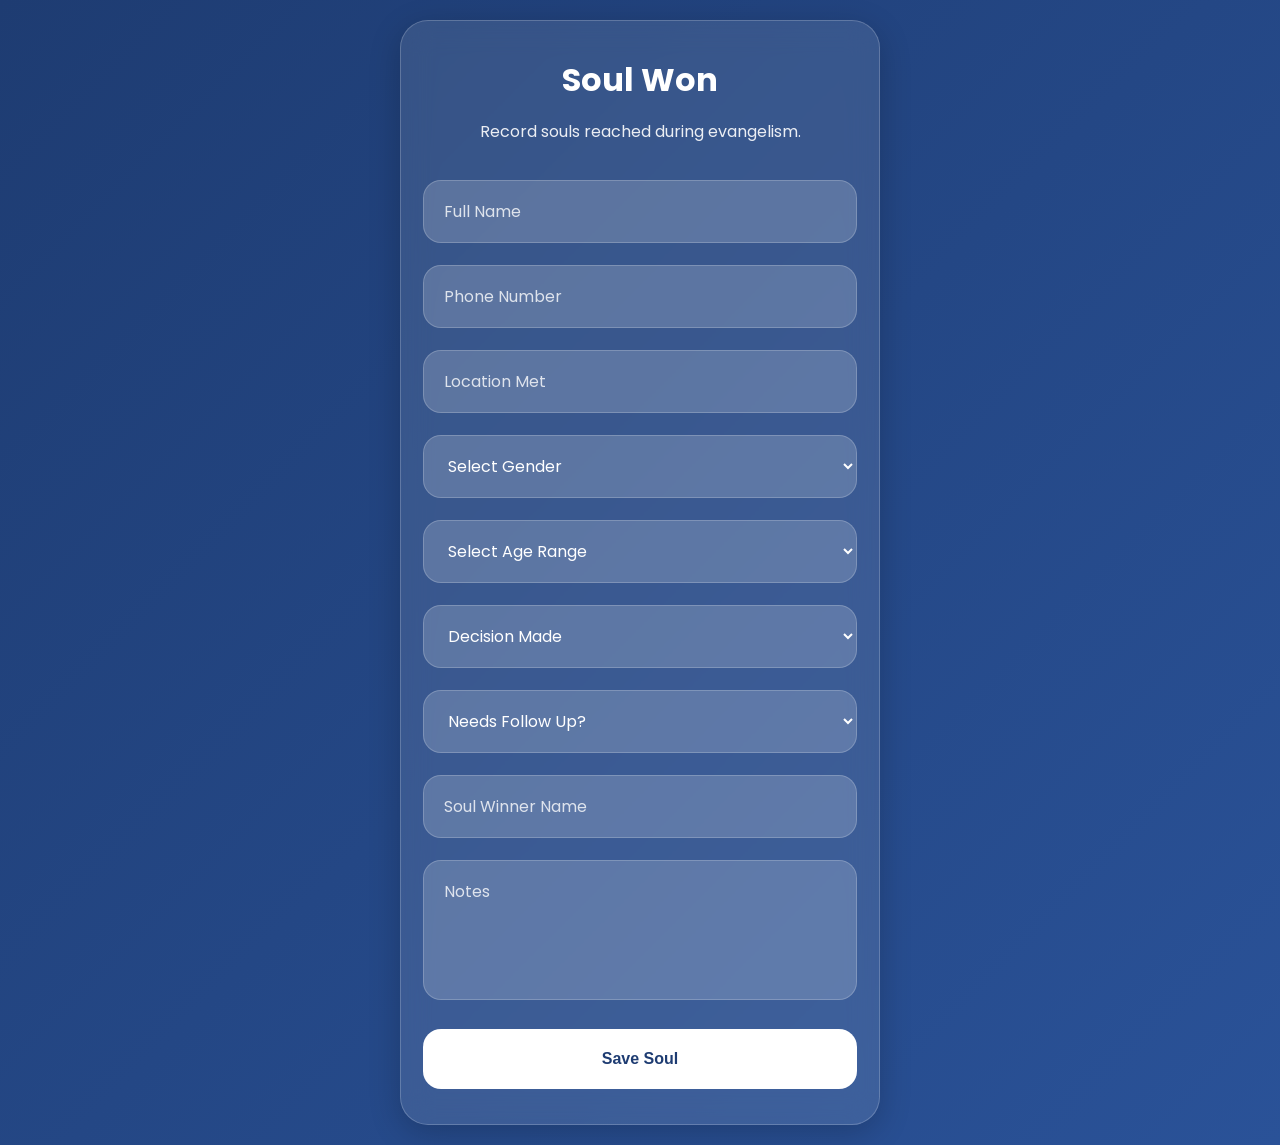
==== soul.html @ a4ec6edf "Update soul.html" ====
<!DOCTYPE html>
<html lang="en">
<head>
  <meta charset="UTF-8" />
  <meta name="viewport" content="width=device-width, initial-scale=1.0"/>

  <title>Soul Won</title>

  <link rel="stylesheet" href="css/style.css"/>

  <link
    href="https://fonts.googleapis.com/css2?family=Poppins:wght@300;400;500;600;700&display=swap"
    rel="stylesheet"
  />
</head>

<body>

  <div class="container">

    <div class="glass-card form-card">

      <h1>Soul Won</h1>

      <p class="subtitle">
        Record souls reached during evangelism.
      </p>

      <form id="soulForm">

        <div class="form-group">
          <input type="text" name="fullName" placeholder="Full Name" required />
        </div>

        <div class="form-group">
          <input type="tel" name="phone" placeholder="Phone Number" />
        </div>

        <div class="form-group">
          <input type="text" name="locationMet" placeholder="Location Met" required />
        </div>

        <div class="form-group">
          <select name="gender" required>
            <option value="">Select Gender</option>
            <option value="Male">Male</option>
            <option value="Female">Female</option>
          </select>
        </div>

        <div class="form-group">
          <select name="ageRange" required>
            <option value="">Select Age Range</option>
            <option value="Under 18">Under 18</option>
            <option value="18 - 25">18 - 25</option>
            <option value="26 - 35">26 - 35</option>
            <option value="36 - 50">36 - 50</option>
            <option value="50+">50+</option>
          </select>
        </div>

        <div class="form-group">
          <select name="decisionMade" required>
            <option value="">Decision Made</option>
            <option value="Accepted Christ">Accepted Christ</option>
            <option value="Rededicated Life">Rededicated Life</option>
            <option value="Requested Prayer">Requested Prayer</option>
          </select>
        </div>

        <div class="form-group">
          <select name="followUp" required>
            <option value="">Needs Follow Up?</option>
            <option value="Yes">Yes</option>
            <option value="No">No</option>
          </select>
        </div>

        <div class="form-group">
          <input type="text" name="soulWinner" placeholder="Soul Winner Name" required />
        </div>

        <div class="form-group">
          <textarea name="notes" placeholder="Notes"></textarea>
        </div>

        <button type="submit" class="submit-btn">
          Save Soul
        </button>

      </form>

    </div>

  </div>

  <script>

    const scriptURL = "https://script.google.com/macros/s/AKfycby_2ZE2QAvET0IisTivTSOlctYFSthi-xSe98Mjjz66hiASaiG5iJWoSbt6cfTe9gZ2/exec
";

    document
      .getElementById("soulForm")
      .addEventListener("submit", async function(e) {

        e.preventDefault();

        const button = document.querySelector(".submit-btn");

        button.innerText = "Saving...";
        button.disabled = true;

        const formData = new FormData(this);

        const data = Object.fromEntries(formData.entries());

        try {

          await fetch(scriptURL + "?sheet=soul", {

            method: "POST",

            headers: {
              "Content-Type": "application/json"
            },

            body: JSON.stringify(data)

          });

          window.location.href = "success.html";

        }

        catch(error) {

          console.error(error);

          alert("Submission failed");

          button.innerText = "Save Soul";
          button.disabled = false;

        }

      });

  </script>

</body>
</html>
---- css/style.css ----
*{
  margin:0;
  padding:0;
  box-sizing:border-box;
}

body{
  font-family:'Poppins',sans-serif;
  min-height:100vh;
  background:linear-gradient(
    135deg,
    #1e3c72,
    #2a5298
  );
  display:flex;
  justify-content:center;
  align-items:center;
  padding:20px;
  color:white;
}

.container{
  width:100%;
  max-width:480px;
}

.glass-card{
  background:rgba(255,255,255,0.1);
  backdrop-filter:blur(15px);
  border:1px solid rgba(255,255,255,0.2);
  border-radius:28px;
  padding:40px 24px;
  text-align:center;
  box-shadow:0 8px 32px rgba(0,0,0,0.2);
  animation:fadeIn 0.8s ease;
}

.logo{
  width:100px;
  height:100px;
  margin:0 auto 24px;
  border-radius:50%;
  background:rgba(255,255,255,0.15);
  display:flex;
  align-items:center;
  justify-content:center;
  font-size:42px;
}

h1{
  font-size:2rem;
  margin-bottom:14px;
  font-weight:700;
}

.subtitle{
  font-size:1rem;
  line-height:1.7;
  opacity:0.9;
  margin-bottom:35px;
}

.button-group{
  display:flex;
  flex-direction:column;
  gap:18px;
}

.main-btn,
.secondary-btn{
  text-decoration:none;
  min-height:60px;
  padding:18px;
  border-radius:18px;
  font-weight:600;
  font-size:1rem;
  transition:0.3s ease;
  display:flex;
  justify-content:center;
  align-items:center;
}

.main-btn{
  background:white;
  color:#1e3c72;
}

.main-btn:hover{
  transform:translateY(-2px);
}

.secondary-btn{
  background:rgba(255,255,255,0.15);
  color:white;
  border:1px solid rgba(255,255,255,0.2);
}

.secondary-btn:hover{
  background:rgba(255,255,255,0.25);
}

.form-card{
  padding:35px 22px;
}

.form-group{
  margin-bottom:22px;
}

input,
select,
textarea{
  width:100%;
  min-height:60px;
  padding:18px 20px;
  border:none;
  border-radius:18px;
  font-size:1rem;
  font-family:'Poppins',sans-serif;
  outline:none;
  background:rgba(255,255,255,0.18);
  color:white;
  border:1px solid rgba(255,255,255,0.2);
}

input::placeholder,
textarea::placeholder{
  color:rgba(255,255,255,0.8);
}

select{
  color:white;
}

option{
  color:black;
}

textarea{
  resize:none;
  min-height:140px;
}

.submit-btn{
  width:100%;
  min-height:60px;
  padding:18px;
  border:none;
  border-radius:18px;
  background:white;
  color:#1e3c72;
  font-weight:700;
  font-size:1rem;
  cursor:pointer;
  transition:0.3s ease;
}

.submit-btn:hover{
  transform:translateY(-2px);
}

@keyframes fadeIn{
  from{
    opacity:0;
    transform:translateY(20px);
  }

  to{
    opacity:1;
    transform:translateY(0);
  }
}

@media (max-width:480px){

  .glass-card{
    padding:32px 18px;
  }

  h1{
    font-size:1.7rem;
  }

}
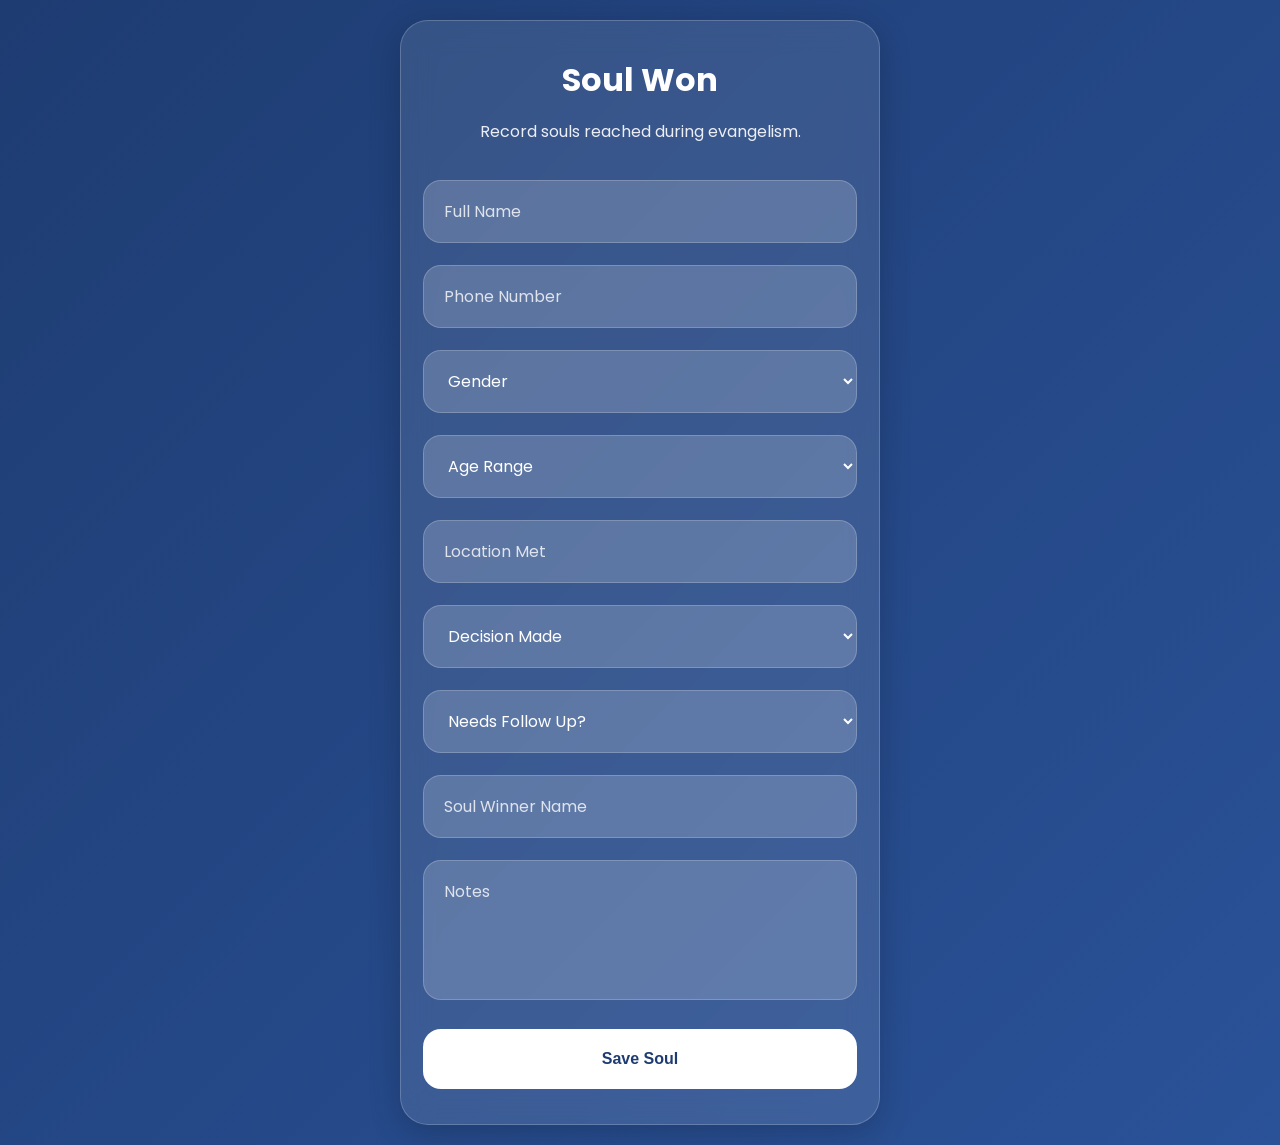
==== commit dbfce1ec: "Update soul.html" ====
--- a/soul.html
+++ b/soul.html
@@ -1,17 +1,27 @@
 <!DOCTYPE html>
 <html lang="en">
+
 <head>
-  <meta charset="UTF-8" />
-  <meta name="viewport" content="width=device-width, initial-scale=1.0"/>
+
+  <meta charset="UTF-8">
+
+  <meta
+    name="viewport"
+    content="width=device-width, initial-scale=1.0"
+  >
 
   <title>Soul Won</title>
 
-  <link rel="stylesheet" href="css/style.css"/>
+  <link
+    rel="stylesheet"
+    href="css/style.css"
+  >
 
   <link
     href="https://fonts.googleapis.com/css2?family=Poppins:wght@300;400;500;600;700&display=swap"
     rel="stylesheet"
-  />
+  >
+
 </head>
 
 <body>
@@ -29,62 +39,143 @@
       <form id="soulForm">
 
         <div class="form-group">
-          <input type="text" name="fullName" placeholder="Full Name" required />
-        </div>
-
-        <div class="form-group">
-          <input type="tel" name="phone" placeholder="Phone Number" />
-        </div>
-
-        <div class="form-group">
-          <input type="text" name="locationMet" placeholder="Location Met" required />
-        </div>
-
-        <div class="form-group">
-          <select name="gender" required>
-            <option value="">Select Gender</option>
-            <option value="Male">Male</option>
-            <option value="Female">Female</option>
-          </select>
-        </div>
-
-        <div class="form-group">
-          <select name="ageRange" required>
-            <option value="">Select Age Range</option>
-            <option value="Under 18">Under 18</option>
-            <option value="18 - 25">18 - 25</option>
-            <option value="26 - 35">26 - 35</option>
-            <option value="36 - 50">36 - 50</option>
-            <option value="50+">50+</option>
-          </select>
-        </div>
-
-        <div class="form-group">
-          <select name="decisionMade" required>
-            <option value="">Decision Made</option>
-            <option value="Accepted Christ">Accepted Christ</option>
-            <option value="Rededicated Life">Rededicated Life</option>
-            <option value="Requested Prayer">Requested Prayer</option>
-          </select>
-        </div>
-
-        <div class="form-group">
-          <select name="followUp" required>
-            <option value="">Needs Follow Up?</option>
-            <option value="Yes">Yes</option>
-            <option value="No">No</option>
-          </select>
-        </div>
-
-        <div class="form-group">
-          <input type="text" name="soulWinner" placeholder="Soul Winner Name" required />
-        </div>
-
-        <div class="form-group">
-          <textarea name="notes" placeholder="Notes"></textarea>
-        </div>
-
-        <button type="submit" class="submit-btn">
+          <input
+            type="text"
+            name="fullName"
+            placeholder="Full Name"
+            required
+          >
+        </div>
+
+        <div class="form-group">
+          <input
+            type="text"
+            name="phone"
+            placeholder="Phone Number"
+          >
+        </div>
+
+        <div class="form-group">
+          <select
+            name="gender"
+            required
+          >
+            <option value="">
+              Gender
+            </option>
+
+            <option value="Male">
+              Male
+            </option>
+
+            <option value="Female">
+              Female
+            </option>
+          </select>
+        </div>
+
+        <div class="form-group">
+          <select
+            name="ageRange"
+            required
+          >
+            <option value="">
+              Age Range
+            </option>
+
+            <option>
+              Under 18
+            </option>
+
+            <option>
+              18 - 25
+            </option>
+
+            <option>
+              26 - 35
+            </option>
+
+            <option>
+              36 - 50
+            </option>
+
+            <option>
+              50+
+            </option>
+
+          </select>
+        </div>
+
+        <div class="form-group">
+          <input
+            type="text"
+            name="locationMet"
+            placeholder="Location Met"
+            required
+          >
+        </div>
+
+        <div class="form-group">
+          <select
+            name="decisionMade"
+            required
+          >
+            <option value="">
+              Decision Made
+            </option>
+
+            <option>
+              Accepted Christ
+            </option>
+
+            <option>
+              Rededicated Life
+            </option>
+
+            <option>
+              Requested Prayer
+            </option>
+
+          </select>
+        </div>
+
+        <div class="form-group">
+          <select
+            name="followUp"
+          >
+            <option value="">
+              Needs Follow Up?
+            </option>
+
+            <option>
+              Yes
+            </option>
+
+            <option>
+              No
+            </option>
+          </select>
+        </div>
+
+        <div class="form-group">
+          <input
+            type="text"
+            name="soulWinner"
+            placeholder="Soul Winner Name"
+          >
+        </div>
+
+        <div class="form-group">
+          <textarea
+            name="notes"
+            placeholder="Notes"
+          ></textarea>
+        </div>
+
+        <button
+          type="submit"
+          class="submit-btn"
+        >
           Save Soul
         </button>
 
@@ -96,56 +187,89 @@
 
   <script>
 
-    const scriptURL = "https://script.google.com/macros/s/AKfycby_2ZE2QAvET0IisTivTSOlctYFSthi-xSe98Mjjz66hiASaiG5iJWoSbt6cfTe9gZ2/exec
-";
-
-    document
-      .getElementById("soulForm")
-      .addEventListener("submit", async function(e) {
+    const scriptURL =
+      "https://script.google.com/macros/s/AKfycby2aoXLSRc-4AvtxsOXFPs8VNMa8uypIVaox1AYtVoObaWy14m9k1-ew3HOUo1r_js8/exec";
+
+    const form =
+      document.getElementById(
+        "soulForm"
+      );
+
+    form.addEventListener(
+      "submit",
+      async function(e){
 
         e.preventDefault();
 
-        const button = document.querySelector(".submit-btn");
-
-        button.innerText = "Saving...";
-        button.disabled = true;
-
-        const formData = new FormData(this);
-
-        const data = Object.fromEntries(formData.entries());
+        const button =
+          document.querySelector(
+            ".submit-btn"
+          );
+
+        button.innerText =
+          "Saving...";
+
+        const formData =
+          new FormData(form);
+
+        const data =
+          Object.fromEntries(
+            formData.entries()
+          );
 
         try {
 
-          await fetch(scriptURL + "?sheet=soul", {
-
-            method: "POST",
-
-            headers: {
-              "Content-Type": "application/json"
-            },
-
-            body: JSON.stringify(data)
-
-          });
-
-          window.location.href = "success.html";
+          const response =
+            await fetch(
+              scriptURL +
+              "?sheet=soul",
+              {
+                method: "POST",
+                body:
+                  JSON.stringify(data)
+              }
+            );
+
+          const result =
+            await response.json();
+
+          console.log(result);
+
+          if(result.success){
+
+            window.location.href =
+              "success.html";
+
+          }
+
+          else {
+
+            alert(
+              "Submission failed"
+            );
+
+          }
 
         }
 
-        catch(error) {
+        catch(error){
 
           console.error(error);
 
-          alert("Submission failed");
-
-          button.innerText = "Save Soul";
-          button.disabled = false;
+          alert(
+            "Submission failed"
+          );
 
         }
 
-      });
+        button.innerText =
+          "Save Soul";
+
+      }
+    );
 
   </script>
 
 </body>
+
 </html>
--- a/css/style.css
+++ b/css/style.css
@@ -182,3 +182,40 @@
   }
 
 }
+.button-group {
+  display: flex;
+  flex-direction: column;
+  gap: 16px;
+  margin-top: 30px;
+}
+
+.main-btn,
+.secondary-btn {
+  width: 100%;
+  padding: 18px;
+  border-radius: 14px;
+  text-decoration: none;
+  text-align: center;
+  font-size: 16px;
+  font-weight: 600;
+  transition: 0.3s ease;
+}
+
+.main-btn {
+  background: #7c3aed;
+  color: white;
+}
+
+.main-btn:hover {
+  transform: translateY(-2px);
+}
+
+.secondary-btn {
+  background: rgba(255,255,255,0.08);
+  color: white;
+  border: 1px solid rgba(255,255,255,0.15);
+}
+
+.secondary-btn:hover {
+  background: rgba(255,255,255,0.12);
+}
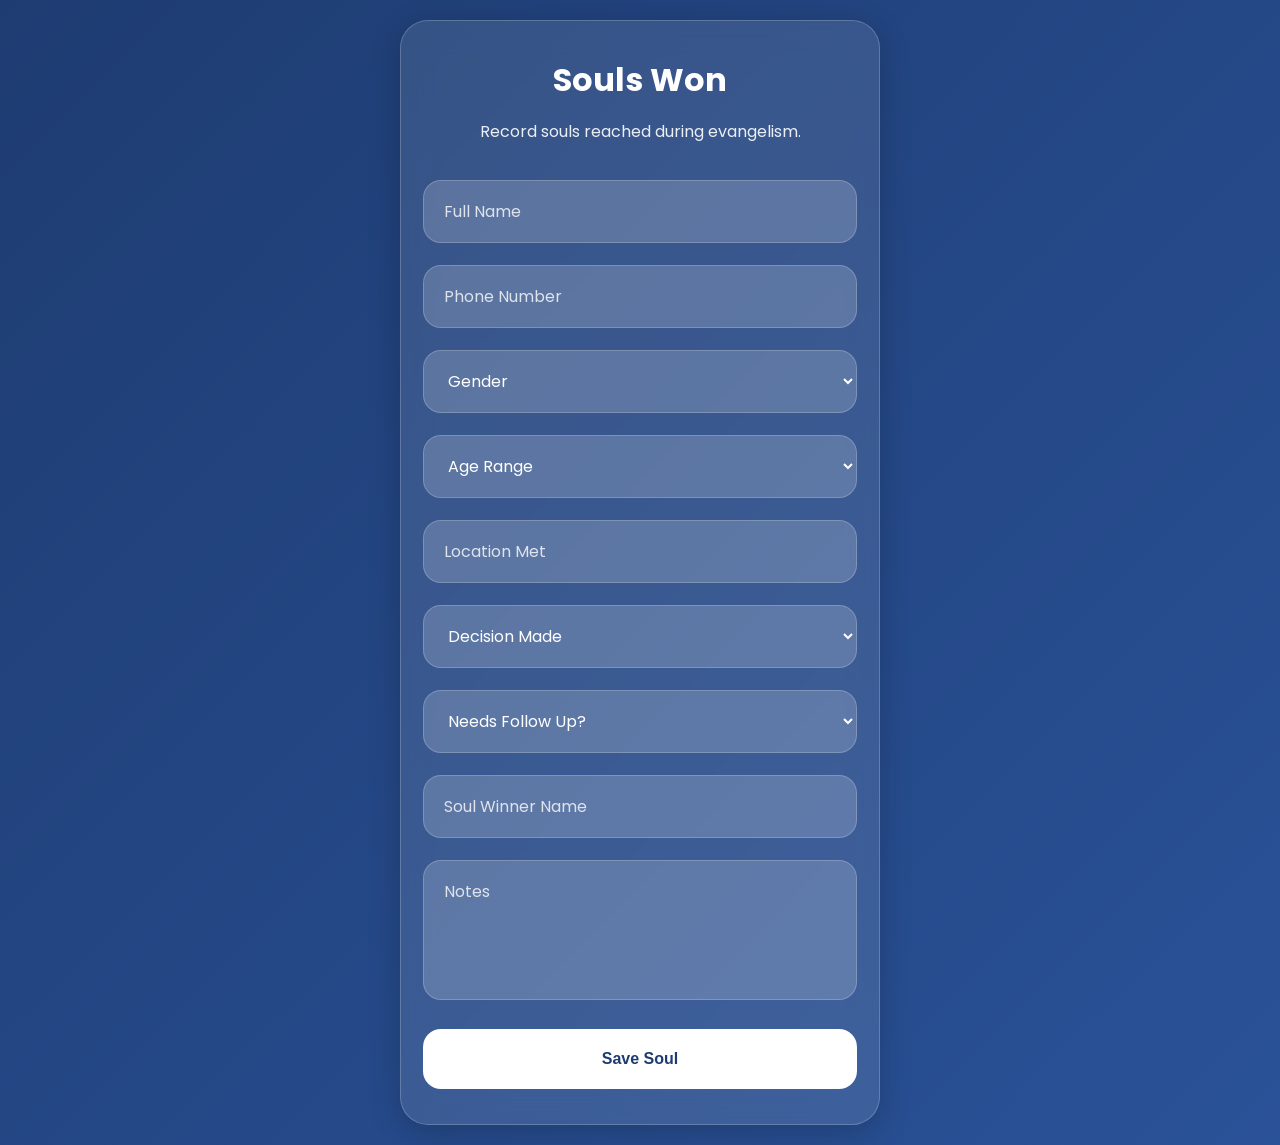
==== commit 478386e0: "Update soul.html" ====
--- a/soul.html
+++ b/soul.html
@@ -10,7 +10,7 @@
     content="width=device-width, initial-scale=1.0"
   >
 
-  <title>Soul Won</title>
+  <title>Souls Won</title>
 
   <link
     rel="stylesheet"
@@ -30,7 +30,7 @@
 
     <div class="glass-card form-card">
 
-      <h1>Soul Won</h1>
+      <h1>Souls Won</h1>
 
       <p class="subtitle">
         Record souls reached during evangelism.
@@ -154,6 +154,7 @@
             <option>
               No
             </option>
+
           </select>
         </div>
 
@@ -188,7 +189,7 @@
   <script>
 
     const scriptURL =
-      "https://script.google.com/macros/s/AKfycby2aoXLSRc-4AvtxsOXFPs8VNMa8uypIVaox1AYtVoObaWy14m9k1-ew3HOUo1r_js8/exec";
+      "https://script.google.com/macros/s/AKfycby4X1UhQJHXt7qZD793l19qpG_ZI-A_gVEqgYTv3MgjXevPUIVOrDNpXokNH173DnAb/exec";
 
     const form =
       document.getElementById(
@@ -221,10 +222,10 @@
 
           const response =
             await fetch(
-              scriptURL +
-              "?sheet=soul",
+              scriptURL,
               {
                 method: "POST",
+
                 body:
                   JSON.stringify(data)
               }
@@ -233,7 +234,7 @@
           const result =
             await response.json();
 
-          console.log(result);
+            console.log(result);
 
           if(result.success){
 
